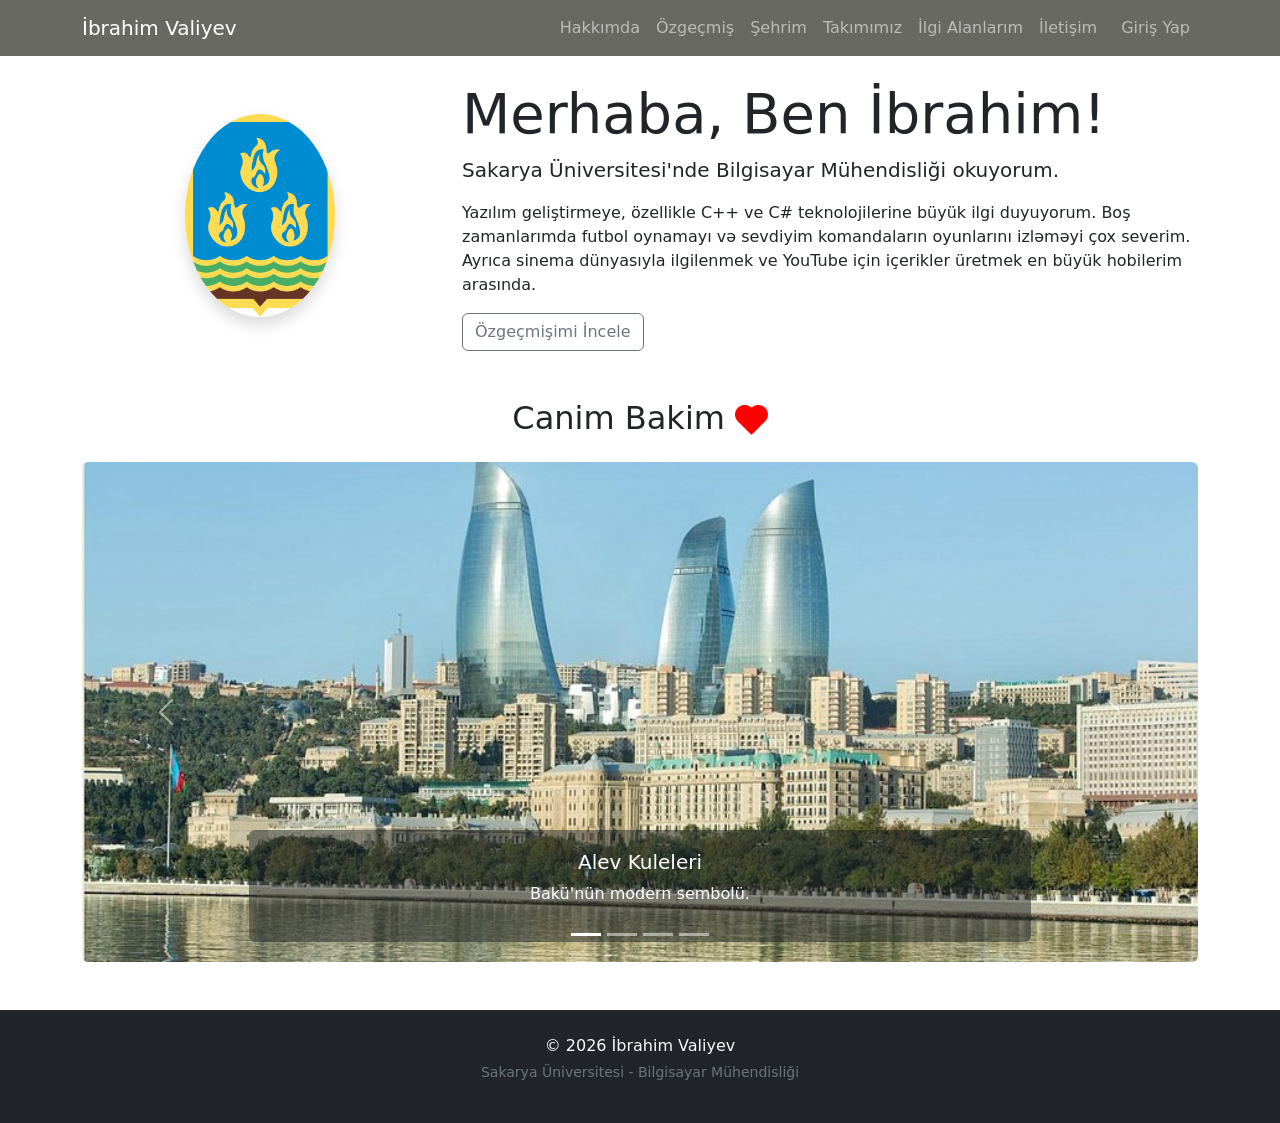
==== index.html @ 8f3773e7 "CV ve Index sehifeleri tamamlandi" ====
<!DOCTYPE html>
<html lang="tr">
<head>
    <meta charset="UTF-8">
    <meta name="viewport" content="width=device-width, initial-scale=1.0">
    <title>Ibrahim Valiyev - Proje</title>
    <link href="https://cdn.jsdelivr.net/npm/bootstrap@5.3.3/dist/css/bootstrap.min.css" rel="stylesheet">
    <link rel="stylesheet" href="style.css">
</head>
<body>
    <header>
        <nav class="navbar navbar-expand-lg navbar-dark bgcolor ">
            <div class="container">
                <a class="navbar-brand" href="index.html">İbrahim Valiyev</a>
                
                <button class="navbar-toggler" type="button" data-bs-toggle="collapse" data-bs-target="#navbarNav">
                    <span class="navbar-toggler-icon"></span>
                </button>

                <div class="collapse navbar-collapse" id="navbarNav">
                    <ul class="navbar-nav ms-auto">
                        <li class="nav-item"><a class="nav-link" href="index.html">Hakkımda</a></li>
                        <li class="nav-item"><a class="nav-link" href="cv.html">Özgeçmiş</a></li>
                        <li class="nav-item"><a class="nav-link" href="sehrim.html">Şehrim</a></li>
                        <li class="nav-item"><a class="nav-link" href="takimimiz.html">Takımımız</a></li>
                        <li class="nav-item"><a class="nav-link" href="ilgialanlarim.html">İlgi Alanlarım</a></li>
                        <li class="nav-item"><a class="nav-link" href="iletisim.html">İletişim</a></li>
                        <li class="nav-item"><a class="nav-link btn btn-outline-light ms-lg-2" href="login.html">Giriş Yap</a></li>
                    </ul>
                </div>
            </div>
        </nav>
    </header>
    <main>
    <section id="hakkimda" class="container mt-4">
        <div class="row align-items-center">
             <div class="col-md-4 text-center">
                <img src="/foto/bakulogo.jpg" alt= "logo İbrahim Valiyev" class="img-fluid rounded-circle shadow profile-img" >
            </div>

            <div class="col-md-8 mt-4 mt-md-0">
                <article>
                    <h1 class="display-4">Merhaba, Ben İbrahim!</h1>
                    <p class="lead">Sakarya Üniversitesi'nde Bilgisayar Mühendisliği okuyorum.</p>
                    <p>
                        Yazılım geliştirmeye, özellikle C++ ve C# teknolojilerine büyük ilgi duyuyorum. 
                        Boş zamanlarımda futbol oynamayı və sevdiyim komandaların oyunlarını izləməyi çox severim. 
                        Ayrıca sinema dünyasıyla ilgilenmek ve YouTube için içerikler üretmek en büyük hobilerim arasında.
                    </p>
                    <a href="cv.html" class="btn btn-outline-secondary">Özgeçmişimi İncele</a>
                </article>
            </div>
           
        </div>
    </section>

    <section id="sehrim" class="container mt-5 mb-5">
        <h2 class="text-center mb-4">Canim Bakim <img src="/foto/kalp.jpg" height="30" ></img> </h2>
        
        
        <div id="bakuMekanlar" class="carousel slide" data-bs-ride="carousel">
            <div class="carousel-indicators">
                <button type="button" data-bs-target="#bakuMekanlar" data-bs-slide-to="0" class="active"></button>
                <button type="button" data-bs-target="#bakuMekanlar" data-bs-slide-to="1"></button>
                <button type="button" data-bs-target="#bakuMekanlar" data-bs-slide-to="2"></button>
                <button type="button" data-bs-target="#bakuMekanlar" data-bs-slide-to="3"></button>
            </div>

            <div class="carousel-inner rounded ">
                <div class="carousel-item active">
                    <img src="/foto/baku1.jpg" class="d-block w-100" alt="Alev Kuleleri"  >
                    <div class="carousel-caption bg-dark bg-opacity-50 rounded">
                        <h5>Alev Kuleleri</h5>
                        <p>Bakü'nün modern sembolü.</p>
                    </div>
                </div>
                <div class="carousel-item">
                    <img src="/foto/baku2.jpg" class="d-block w-100" alt="İçərişəhər">
                    <div class="carousel-caption d-none d-md-block bg-dark bg-opacity-50 rounded">
                        <h5>İçərişəhər</h5>
                        <p>Tarihi dokusuyla Eski Şehir.</p>
                    </div>
                </div>
                <div class="carousel-item">
                    <img src="/foto/baku3.jpg" class="d-block w-100" alt="Kız Kulesi">
                    <div class="carousel-caption d-none d-md-block bg-dark bg-opacity-50 rounded">
                        <h5>Kız Kulesi</h5>
                        <p>Hazar kıyısında bir tarih.</p>
                    </div>
                </div>
                <div class="carousel-item">
                    <img src="/foto/baku4.jpg" class="d-block w-100" alt="Haydar Aliyev Merkezi">
                    <div class="carousel-caption d-none d-md-block bg-dark bg-opacity-50 rounded">
                        <h5>Haydar Aliyev Merkezi</h5>
                        <p>Zaha Hadid imzalı mimari şaheser.</p>
                    </div>
                </div>
            </div>

            <button class="carousel-control-prev" type="button" data-bs-target="#bakuMekanlar" data-bs-slide="prev">
                <span class="carousel-control-prev-icon"></span>
            </button>
            <button class="carousel-control-next" type="button" data-bs-target="#bakuMekanlar" data-bs-slide="next">
                <span class="carousel-control-next-icon"></span>
            </button>
        </div>
    </section>
</main>

    <script src="https://cdn.jsdelivr.net/npm/bootstrap@5.3.3/dist/js/bootstrap.bundle.min.js"></script>

    <footer class="bg-dark text-light py-4 mt-5">
    <div class="container text-center">
        <p class="mb-1">&copy; 2026 İbrahim Valiyev</p>
        
        <p class="small text-secondary">
            Sakarya Üniversitesi - Bilgisayar Mühendisliği
        </p>
    </div>
</footer>

</body>

</html>
---- style.css ----
.bgcolor {
    background-color: rgb(105, 105, 99) !important;    }

.carousel-item img{
    height: 500px;
    object-fit: cover;
}
.profile-img {
     width: 150px; height: auto !important;
    object-fit: cover !important;  }
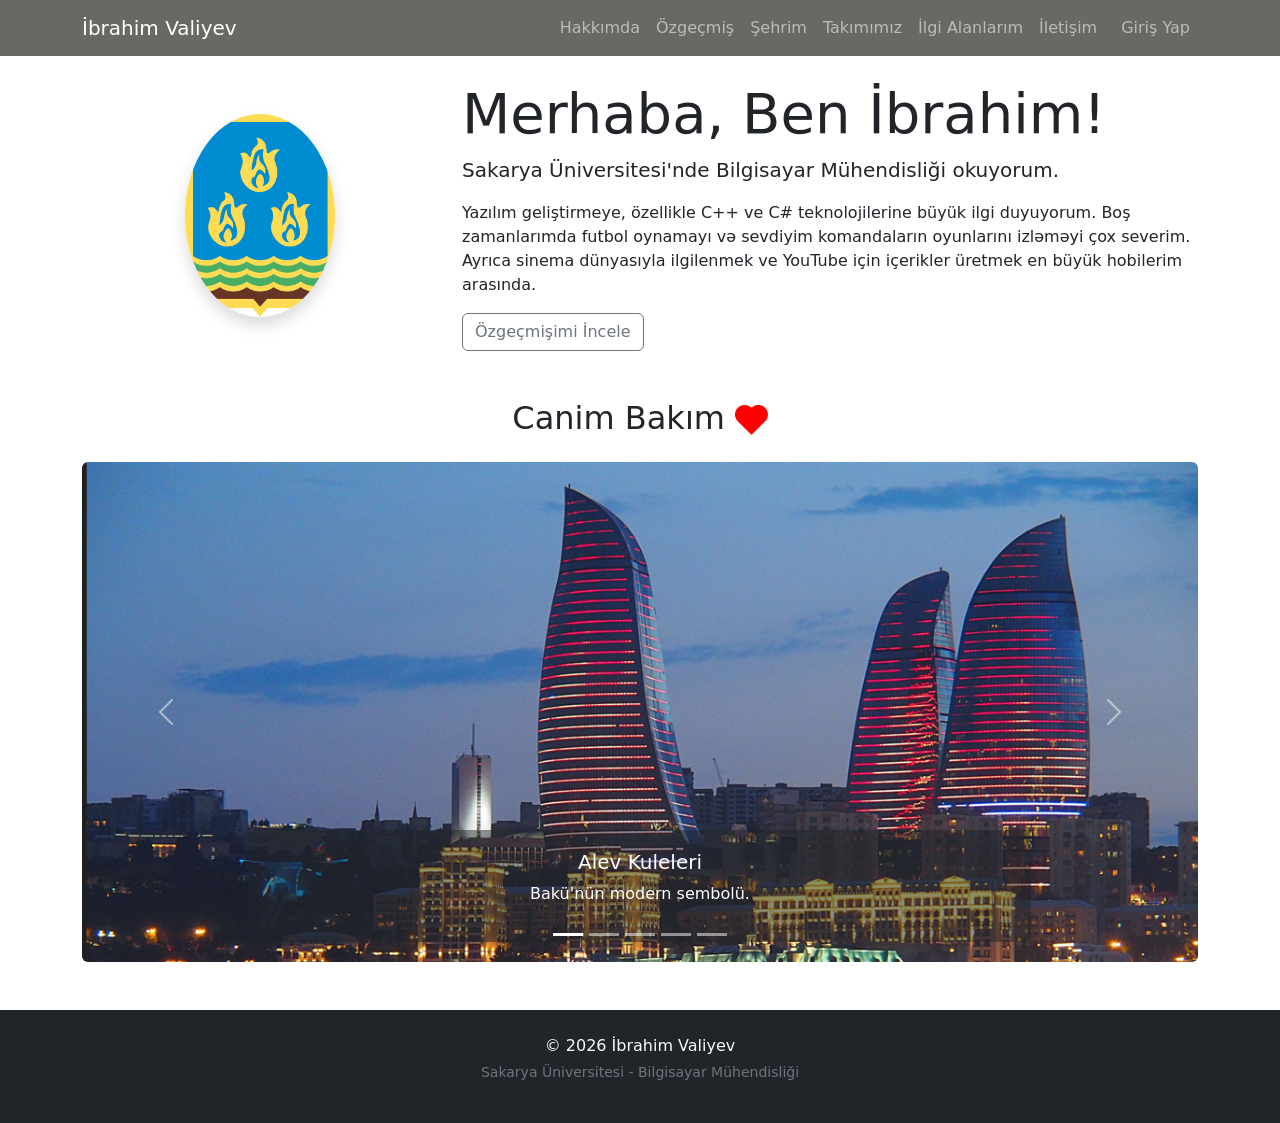
==== commit ee7ef17e: "Sehrim sayfasi duzenlendi" ====
--- a/index.html
+++ b/index.html
@@ -55,7 +55,7 @@
     </section>
 
     <section id="sehrim" class="container mt-5 mb-5">
-        <h2 class="text-center mb-4">Canim Bakim <img src="/foto/kalp.jpg" height="30" ></img> </h2>
+        <h2 class="text-center mb-4">Canim Bakım <img src="/foto/kalp.jpg" height="30" ></img> </h2>
         
         
         <div id="bakuMekanlar" class="carousel slide" data-bs-ride="carousel">
@@ -64,6 +64,7 @@
                 <button type="button" data-bs-target="#bakuMekanlar" data-bs-slide-to="1"></button>
                 <button type="button" data-bs-target="#bakuMekanlar" data-bs-slide-to="2"></button>
                 <button type="button" data-bs-target="#bakuMekanlar" data-bs-slide-to="3"></button>
+                <button type="button" data-bs-target="#bakuMekanlar" data-bs-slide-to="4"></button>
             </div>
 
             <div class="carousel-inner rounded ">
@@ -95,6 +96,13 @@
                         <p>Zaha Hadid imzalı mimari şaheser.</p>
                     </div>
                 </div>
+                <div class="carousel-item">
+                    <img src="/foto/sbrz.jpg" class="d-block w-100" alt="Haydar Aliyev Merkezi">
+                    <div class="carousel-caption d-none d-md-block bg-dark bg-opacity-50 rounded">
+                        <h5>SeaBreeze Resort</h5>
+                        <p>Bakü’nün modern tatil adresi.</p>
+                    </div>
+                </div>
             </div>
 
             <button class="carousel-control-prev" type="button" data-bs-target="#bakuMekanlar" data-bs-slide="prev">
@@ -107,7 +115,7 @@
     </section>
 </main>
 
-    <script src="https://cdn.jsdelivr.net/npm/bootstrap@5.3.3/dist/js/bootstrap.bundle.min.js"></script>
+    
 
     <footer class="bg-dark text-light py-4 mt-5">
     <div class="container text-center">
@@ -119,6 +127,7 @@
     </div>
 </footer>
 
+<script src="https://cdn.jsdelivr.net/npm/bootstrap@5.3.3/dist/js/bootstrap.bundle.min.js"></script>
 </body>
 
 </html>
--- a/style.css
+++ b/style.css
@@ -1,5 +1,6 @@
 .bgcolor {
-    background-color: rgb(105, 105, 99) !important;    }
+    background-color: rgb(105, 105, 99) !important;    
+}
 
 .carousel-item img{
     height: 500px;
@@ -7,4 +8,21 @@
 }
 .profile-img {
      width: 150px; height: auto !important;
-    object-fit: cover !important;  }+    object-fit: cover !important;  }
+    /* style.css içində */
+.custom-card {
+    transition: transform 0.3s ease, shadow 0.3s ease;
+    cursor: pointer;
+}
+
+.custom-card:hover {
+    transform: translateY(-10px); /* Kartı bir az yuxarı qaldırır */
+    box-shadow: 0 10px 20px rgba(0,0,0,0.2) !important;
+}
+.cv-header {
+    background: linear-gradient(135deg, #f5f7fa 0%, #c3cfe2 100%);
+    border: 1px solid #dee2e6; /* Çox incə bir çərçivə */
+}
+.cv-header h1 {
+    color: #2c3e50;
+}
